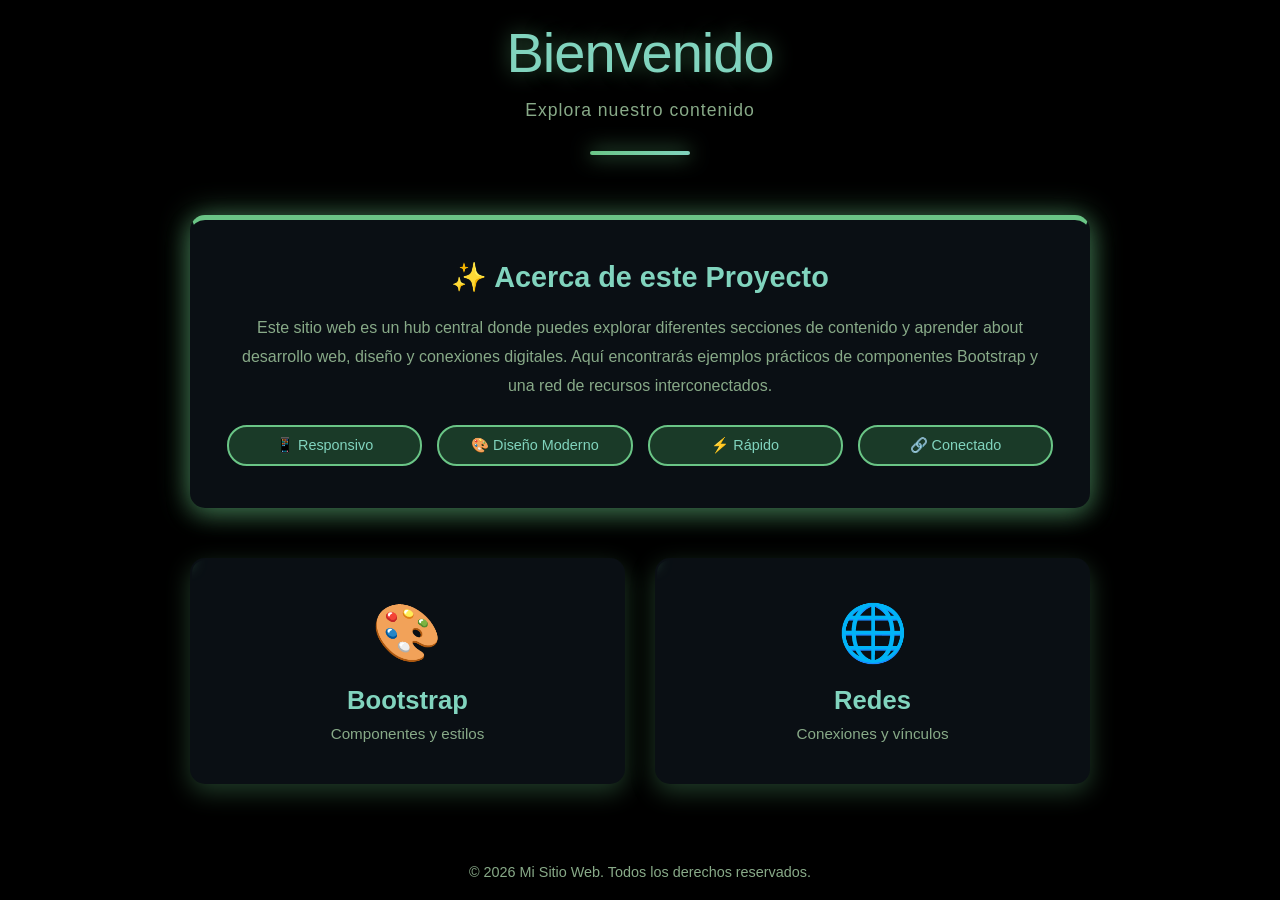
==== index.html @ 2244e8a0 "Añadiendo bootstrap" ====
<!DOCTYPE html>
<html lang="es">
<head>
    <meta charset="UTF-8">
    <meta name="viewport" content="width=device-width, initial-scale=1.0">
    <title>Mi Sitio Web</title>
    <link rel="stylesheet" href="styles.css">
</head>
<body>
    <div class="container">
        <header>
            <h1>Bienvenido</h1>
            <p class="subtitle">Explora nuestro contenido</p>
            <div class="divider"></div>
        </header>

        <div class="about-section">
            <h2>✨ Acerca de este Proyecto</h2>
            <p>
                Este sitio web es un hub central donde puedes explorar diferentes secciones de contenido y aprender about desarrollo web, diseño y conexiones digitales. Aquí encontrarás ejemplos prácticos de componentes Bootstrap y una red de recursos interconectados.
            </p>
            <div class="features-list">
                <div class="feature-tag">📱 Responsivo</div>
                <div class="feature-tag">🎨 Diseño Moderno</div>
                <div class="feature-tag">⚡ Rápido</div>
                <div class="feature-tag">🔗 Conectado</div>
            </div>
        </div>

        <div class="sections">
            <a href="./Bootstrap/" class="card">
                <div class="card-content">
                    <div class="card-icon">🎨</div>
                    <h2>Bootstrap</h2>
                    <p>Componentes y estilos</p>
                </div>
            </a>

            <a href="./Redes/" class="card">
                <div class="card-content">
                    <div class="card-icon">🌐</div>
                    <h2>Redes</h2>
                    <p>Conexiones y vínculos</p>
                </div>
            </a>
        </div>

        <footer>
            <p>© 2026 Mi Sitio Web. Todos los derechos reservados.</p>
        </footer>
    </div>
</body>
</html>
---- styles.css ----
/* Paleta de colores verde oscuro elegante (Dark Mode Ultra Negro) */
:root {
    --color-primary: #6AC586;      /* Verde fresco vibrante */
    --color-dark: #0f2818;         /* Verde bosque ultra oscuro */
    --color-light: #1a3a28;        /* Verde oscuro medio */
    --color-lighter: #000000;      /* Fondo negro puro */
    --color-text: #ffffff;         /* Texto blanco */
    --color-text-light: #88aa88;   /* Texto más tenue */
    --color-accent: #81d4be;       /* Verde accento brillante */
    --color-white: #0a0f14;        /* Fondo de tarjetas casi negro */
    --color-shadow: rgba(106, 197, 134, 0.3);
    --color-glow: rgba(106, 197, 134, 0.5);
}

* {
    margin: 0;
    padding: 0;
    box-sizing: border-box;
}

body {
    font-family: 'Segoe UI', Tahoma, Geneva, Verdana, sans-serif;
    background: #000000;
    min-height: 100vh;
    display: flex;
    align-items: center;
    justify-content: center;
    padding: 20px;
    color: var(--color-text);
}

.container {
    text-align: center;
    max-width: 900px;
    width: 100%;
}

header {
    margin-bottom: 60px;
    animation: fadeInDown 0.8s ease-out;
}

h1 {
    font-size: 3.5rem;
    color: var(--color-accent);
    font-weight: 300;
    letter-spacing: -1px;
    margin-bottom: 15px;
    text-shadow: 0 0 20px var(--color-glow);
    transition: text-shadow 0.3s ease;
}

h1:hover {
    text-shadow: 0 0 40px var(--color-glow);
}

.subtitle {
    font-size: 1.1rem;
    color: var(--color-text-light);
    font-weight: 300;
    letter-spacing: 1px;
}

.divider {
    width: 100px;
    height: 4px;
    background: linear-gradient(90deg, var(--color-primary), var(--color-accent));
    margin: 30px auto;
    border-radius: 2px;
    box-shadow: 0 0 20px var(--color-primary);
    animation: dividerGlow 2s ease-in-out infinite;
}

@keyframes dividerGlow {
    0%, 100% { box-shadow: 0 0 20px var(--color-primary); }
    50% { box-shadow: 0 0 40px var(--color-primary); }
}

/* Sección de explicación */
.about-section {
    background: var(--color-white);
    padding: 40px 35px;
    border-radius: 15px;
    box-shadow: 0 8px 25px var(--color-shadow), 0 0 30px var(--color-glow);
    margin-bottom: 50px;
    animation: fadeInUp 0.8s ease-out 0.1s both;
    border-top: 5px solid var(--color-primary);
    transition: all 0.3s ease;
    border: 2px solid transparent;
    border-top: 5px solid var(--color-primary);
}

.about-section:hover {
    box-shadow: 0 8px 35px var(--color-shadow), 0 0 50px var(--color-glow);
    border-color: var(--color-primary);
}

.about-section h2 {
    font-size: 1.8rem;
    color: var(--color-accent);
    margin-bottom: 20px;
    font-weight: 600;
}

.about-section p {
    font-size: 1rem;
    color: var(--color-text-light);
    line-height: 1.8;
    font-weight: 300;
}

.features-list {
    display: grid;
    grid-template-columns: repeat(auto-fit, minmax(150px, 1fr));
    gap: 15px;
    margin-top: 25px;
}

.feature-tag {
    background: var(--color-light);
    color: var(--color-accent);
    padding: 10px 20px;
    border-radius: 20px;
    font-size: 0.9rem;
    font-weight: 500;
    border: 2px solid var(--color-primary);
    transition: all 0.3s ease;
    cursor: pointer;
}

.feature-tag:hover {
    background: var(--color-primary);
    color: var(--color-white);
    box-shadow: 0 0 20px var(--color-primary);
    transform: translateY(-3px);
}

/* Secciones de tarjetas */
.sections {
    display: grid;
    grid-template-columns: repeat(auto-fit, minmax(250px, 1fr));
    gap: 30px;
    margin-top: 20px;
}

.card {
    background: var(--color-white);
    padding: 40px 30px;
    border-radius: 15px;
    box-shadow: 0 8px 25px var(--color-shadow);
    cursor: pointer;
    transition: all 0.4s cubic-bezier(0.23, 1, 0.320, 1);
    text-decoration: none;
    display: flex;
    flex-direction: column;
    align-items: center;
    justify-content: center;
    animation: fadeInUp 0.8s ease-out;
    animation-fill-mode: forwards;
    opacity: 0;
    position: relative;
    border: 2px solid transparent;
    overflow: hidden;
}

.card:nth-child(1) {
    animation-delay: 0.2s;
}

.card:nth-child(2) {
    animation-delay: 0.4s;
}

.card:hover {
    transform: translateY(-12px);
    box-shadow: 0 20px 50px var(--color-shadow), 0 0 30px var(--color-glow);
    border-color: var(--color-primary);
}

.card-icon {
    font-size: 3.5rem;
    margin-bottom: 20px;
    transition: transform 0.4s ease;
}

.card:hover .card-icon {
    transform: scale(1.15) rotate(5deg);
}

.card h2 {
    font-size: 1.6rem;
    color: var(--color-accent);
    font-weight: 600;
    margin-bottom: 10px;
}

.card p {
    font-size: 0.95rem;
    color: var(--color-text-light);
    font-weight: 300;
}

.card::before {
    content: '';
    position: absolute;
    top: 0;
    left: -100%;
    width: 100%;
    height: 4px;
    background: linear-gradient(90deg, var(--color-primary), var(--color-accent));
    transition: left 0.4s ease-out;
    border-radius: 2px;
    box-shadow: 0 0 15px var(--color-primary);
}

.card:hover::before {
    left: 0;
}

.card::after {
    content: '';
    position: absolute;
    top: 0;
    left: 0;
    right: 0;
    bottom: 0;
    background: radial-gradient(circle at center, var(--color-glow), transparent);
    opacity: 0;
    transition: opacity 0.4s ease;
    pointer-events: none;
}

.card:hover::after {
    opacity: 1;
}

.card-content {
    position: relative;
    z-index: 1;
}

footer {
    margin-top: 80px;
    color: var(--color-text-light);
    font-size: 0.9rem;
    font-weight: 300;
    animation: fadeIn 1.2s ease-out 0.6s both;
}

/* Animaciones */
@keyframes fadeInDown {
    from {
        opacity: 0;
        transform: translateY(-30px);
    }
    to {
        opacity: 1;
        transform: translateY(0);
    }
}

@keyframes fadeInUp {
    from {
        opacity: 0;
        transform: translateY(30px);
    }
    to {
        opacity: 1;
        transform: translateY(0);
    }
}

@keyframes fadeIn {
    from {
        opacity: 0;
    }
    to {
        opacity: 1;
    }
}

/* Responsive */
@media (max-width: 768px) {
    h1 {
        font-size: 2.5rem;
    }

    .sections {
        grid-template-columns: 1fr;
    }

    .card {
        padding: 30px 20px;
    }

    .about-section {
        padding: 30px 20px;
    }
}

@media (max-width: 600px) {
    h1 {
        font-size: 2rem;
    }

    header {
        margin-bottom: 40px;
    }

    .subtitle {
        font-size: 0.95rem;
    }

    .card h2 {
        font-size: 1.3rem;
    }

    .about-section h2 {
        font-size: 1.4rem;
    }

    .about-section p {
        font-size: 0.9rem;
    }
}
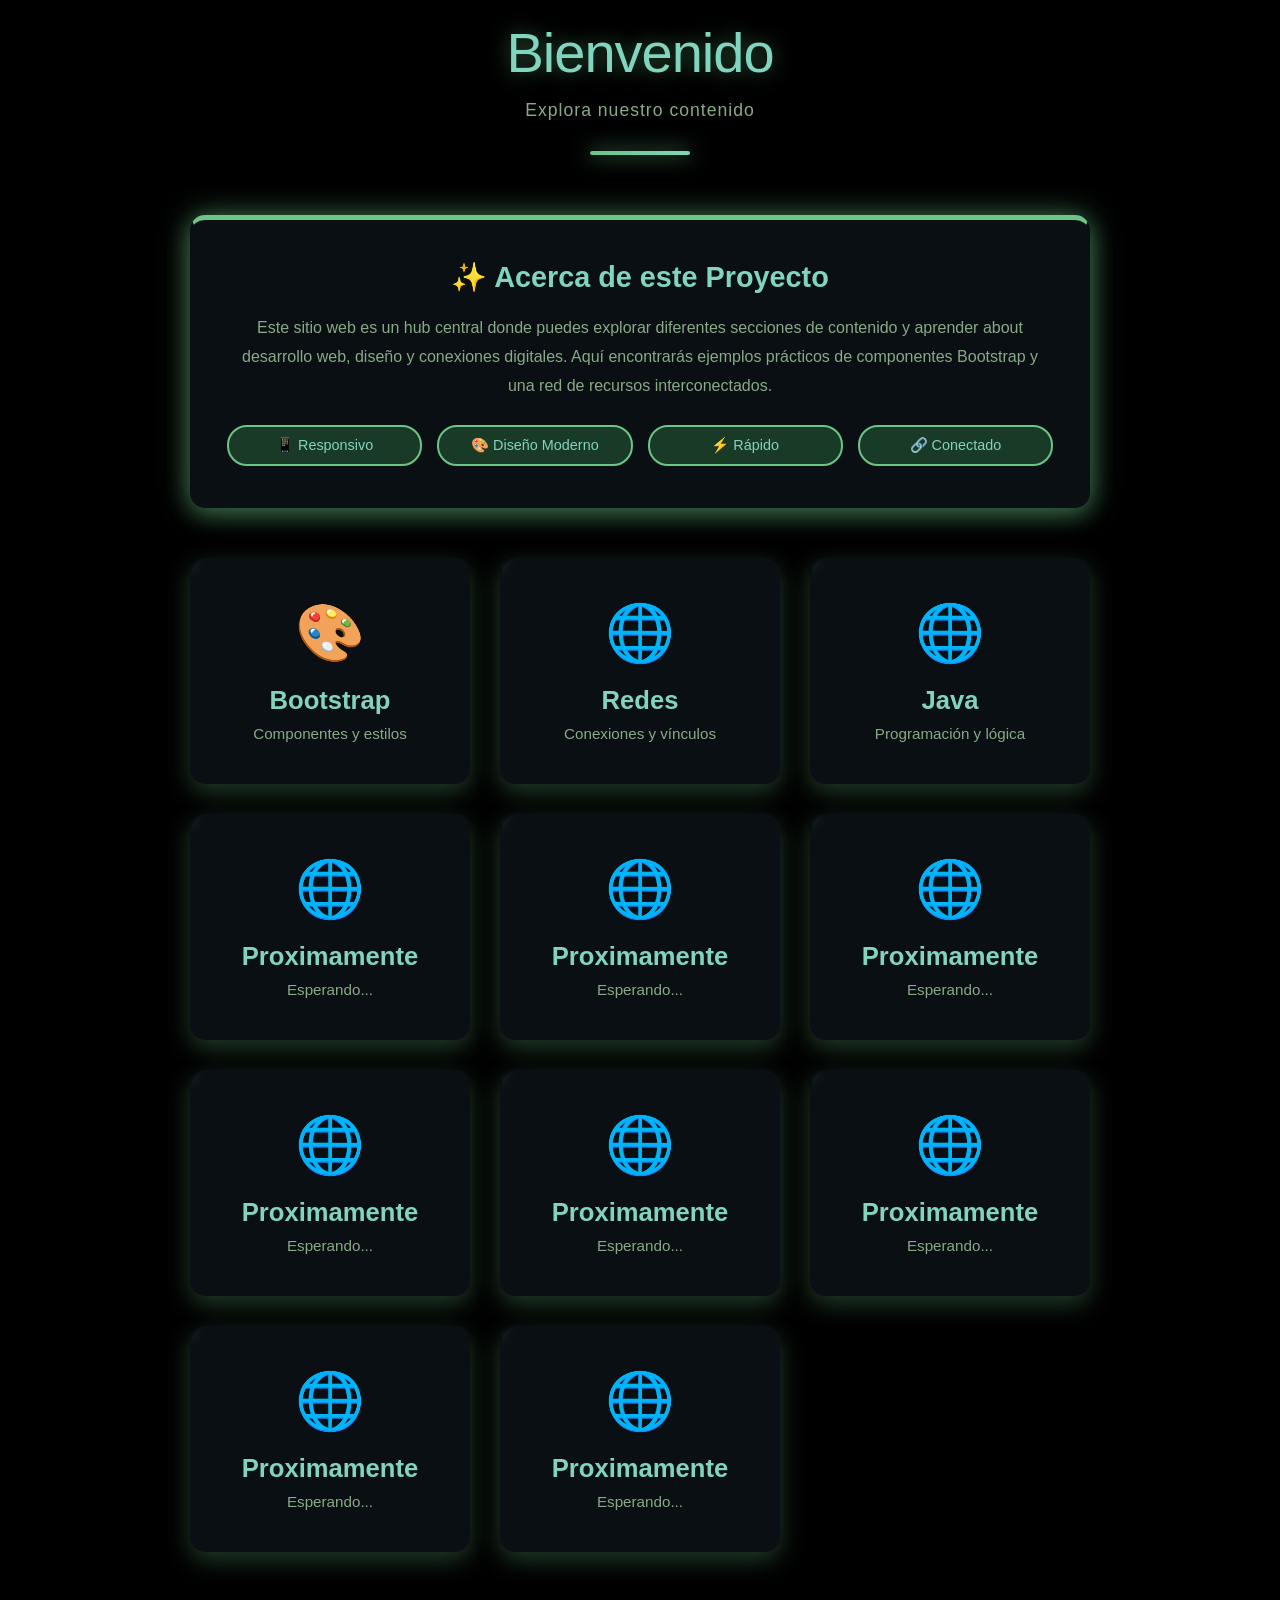
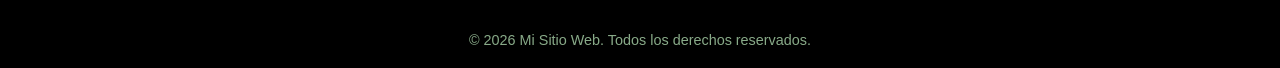
==== commit 1671c546: "Añadida sección de java" ====
--- a/index.html
+++ b/index.html
@@ -28,7 +28,7 @@
         </div>
 
         <div class="sections">
-            <a href="./Bootstrap/" class="card">
+            <a href="./Boostrap/" class="card">
                 <div class="card-content">
                     <div class="card-icon">🎨</div>
                     <h2>Bootstrap</h2>
@@ -43,6 +43,69 @@
                     <p>Conexiones y vínculos</p>
                 </div>
             </a>
+            <a href="./Java/" class="card">
+                <div class="card-content">
+                    <div class="card-icon">🌐</div>
+                    <h2>Java</h2>
+                    <p>Programación y lógica</p>
+                </div>
+            </a>
+            <a href="" class="card">
+                <div class="card-content">
+                    <div class="card-icon">🌐</div>
+                    <h2>Proximamente</h2>
+                    <p>Esperando...</p>
+                </div>
+            </a>
+            <a href="" class="card">
+                <div class="card-content">
+                    <div class="card-icon">🌐</div>
+                    <h2>Proximamente</h2>
+                    <p>Esperando...</p>
+                </div>
+            </a>
+            <a href="" class="card">
+                <div class="card-content">
+                    <div class="card-icon">🌐</div>
+                    <h2>Proximamente</h2>
+                    <p>Esperando...</p>
+                </div>
+            </a>
+            <a href="" class="card">
+                <div class="card-content">
+                    <div class="card-icon">🌐</div>
+                    <h2>Proximamente</h2>
+                    <p>Esperando...</p>
+                </div>
+            </a>
+            <a href="" class="card">
+                <div class="card-content">
+                    <div class="card-icon">🌐</div>
+                    <h2>Proximamente</h2>
+                    <p>Esperando...</p>
+                </div>
+            </a>
+            <a href="" class="card">
+                <div class="card-content">
+                    <div class="card-icon">🌐</div>
+                    <h2>Proximamente</h2>
+                    <p>Esperando...</p>
+                </div>
+            </a>
+            <a href="" class="card">
+                <div class="card-content">
+                    <div class="card-icon">🌐</div>
+                    <h2>Proximamente</h2>
+                    <p>Esperando...</p>
+                </div>
+            </a>
+            <a href="" class="card">
+                <div class="card-content">
+                    <div class="card-icon">🌐</div>
+                    <h2>Proximamente</h2>
+                    <p>Esperando...</p>
+                </div>
+            </a>
         </div>
 
         <footer>
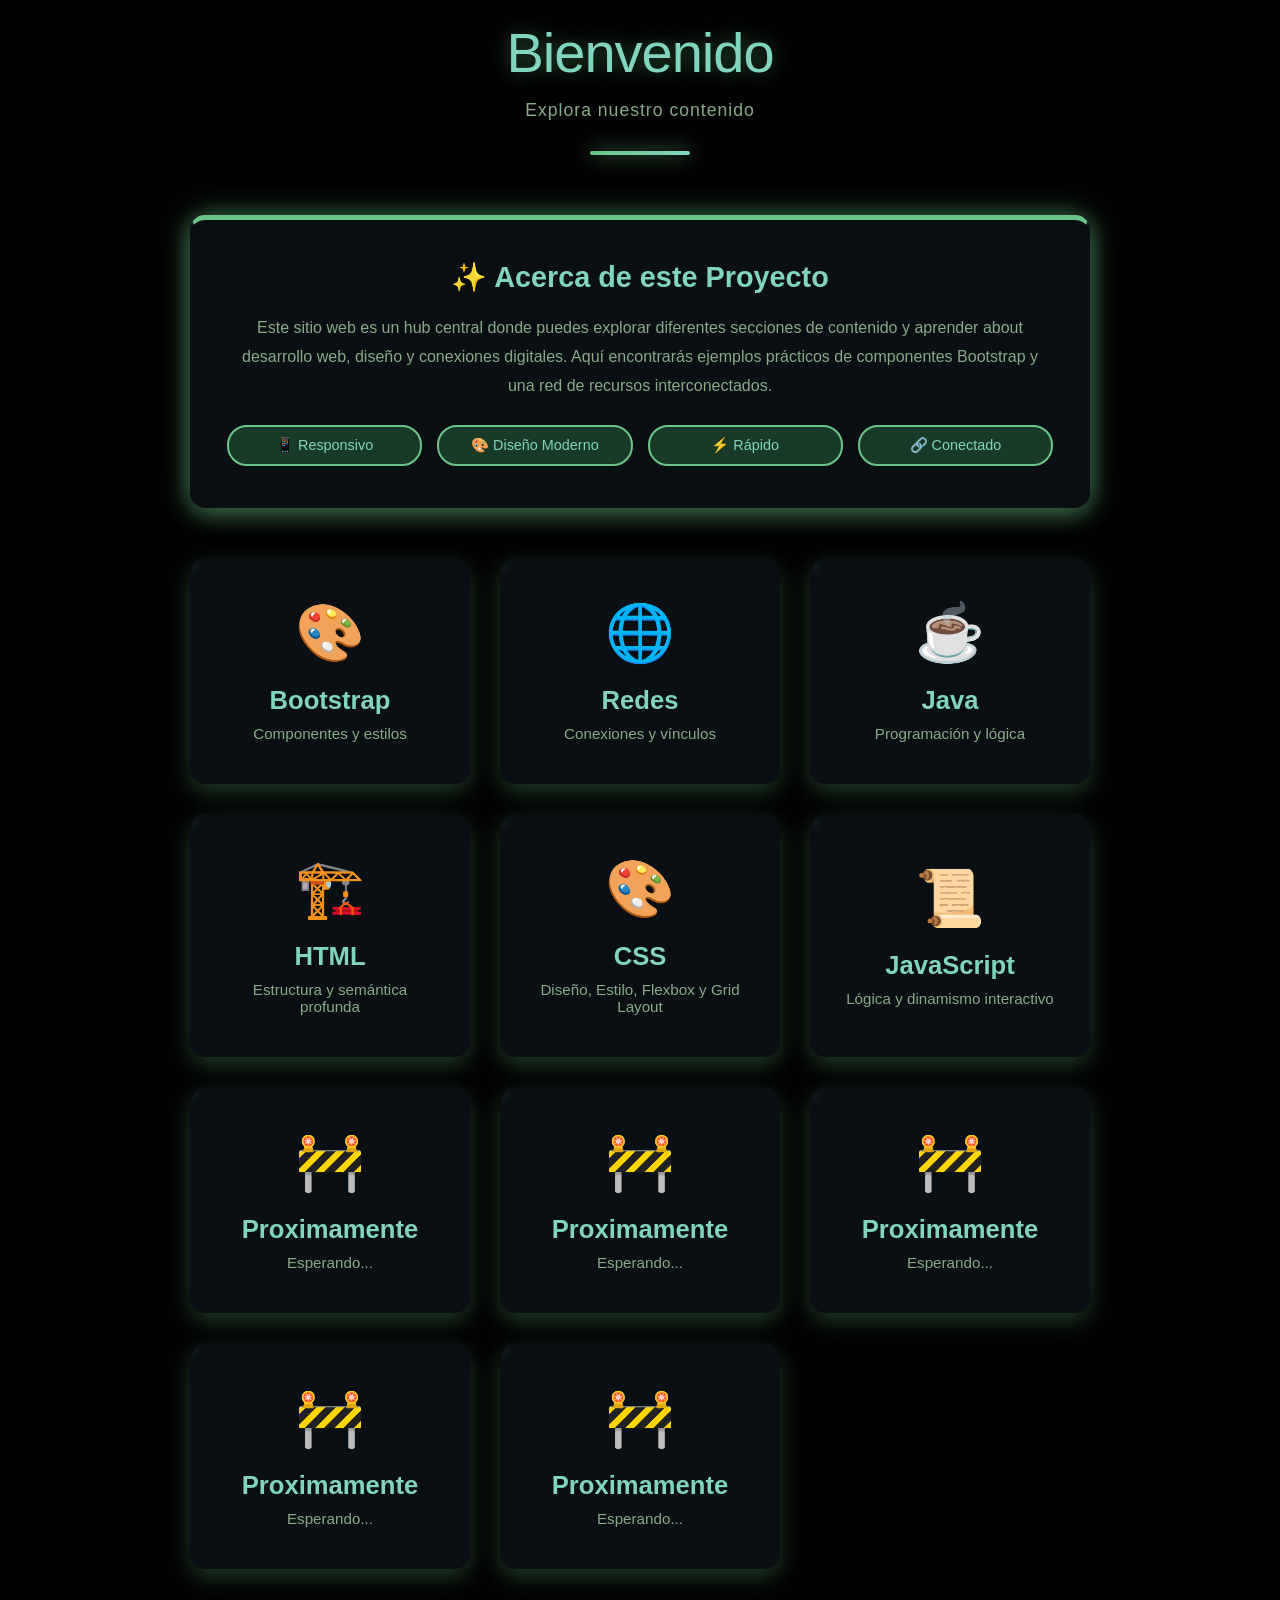
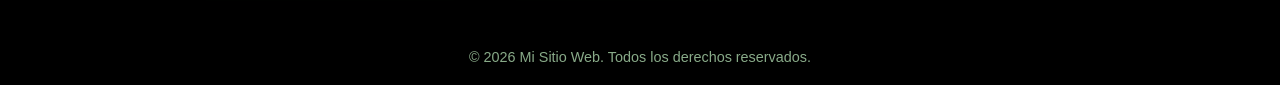
==== commit d7941d8a: "Se añaden diferentes secciones" ====
--- a/index.html
+++ b/index.html
@@ -1,116 +1,122 @@
-<!DOCTYPE html>
+<!doctype html>
 <html lang="es">
-<head>
-    <meta charset="UTF-8">
-    <meta name="viewport" content="width=device-width, initial-scale=1.0">
+  <head>
+    <meta charset="UTF-8" />
+    <meta name="viewport" content="width=device-width, initial-scale=1.0" />
     <title>Mi Sitio Web</title>
-    <link rel="stylesheet" href="styles.css">
-</head>
-<body>
+    <link rel="stylesheet" href="styles.css" />
+  </head>
+  <body>
     <div class="container">
-        <header>
-            <h1>Bienvenido</h1>
-            <p class="subtitle">Explora nuestro contenido</p>
-            <div class="divider"></div>
-        </header>
+      <header>
+        <h1>Bienvenido</h1>
+        <p class="subtitle">Explora nuestro contenido</p>
+        <div class="divider"></div>
+      </header>
 
-        <div class="about-section">
-            <h2>✨ Acerca de este Proyecto</h2>
-            <p>
-                Este sitio web es un hub central donde puedes explorar diferentes secciones de contenido y aprender about desarrollo web, diseño y conexiones digitales. Aquí encontrarás ejemplos prácticos de componentes Bootstrap y una red de recursos interconectados.
-            </p>
-            <div class="features-list">
-                <div class="feature-tag">📱 Responsivo</div>
-                <div class="feature-tag">🎨 Diseño Moderno</div>
-                <div class="feature-tag">⚡ Rápido</div>
-                <div class="feature-tag">🔗 Conectado</div>
-            </div>
+      <div class="about-section">
+        <h2>✨ Acerca de este Proyecto</h2>
+        <p>
+          Este sitio web es un hub central donde puedes explorar diferentes
+          secciones de contenido y aprender about desarrollo web, diseño y
+          conexiones digitales. Aquí encontrarás ejemplos prácticos de
+          componentes Bootstrap y una red de recursos interconectados.
+        </p>
+        <div class="features-list">
+          <div class="feature-tag">📱 Responsivo</div>
+          <div class="feature-tag">🎨 Diseño Moderno</div>
+          <div class="feature-tag">⚡ Rápido</div>
+          <div class="feature-tag">🔗 Conectado</div>
         </div>
+      </div>
 
-        <div class="sections">
-            <a href="./Boostrap/" class="card">
-                <div class="card-content">
-                    <div class="card-icon">🎨</div>
-                    <h2>Bootstrap</h2>
-                    <p>Componentes y estilos</p>
-                </div>
-            </a>
+      <div class="sections">
+        <a href="./Boostrap/" class="card">
+          <div class="card-content">
+            <div class="card-icon">🎨</div>
+            <h2>Bootstrap</h2>
+            <p>Componentes y estilos</p>
+          </div>
+        </a>
 
-            <a href="./Redes/" class="card">
-                <div class="card-content">
-                    <div class="card-icon">🌐</div>
-                    <h2>Redes</h2>
-                    <p>Conexiones y vínculos</p>
-                </div>
-            </a>
-            <a href="./Java/" class="card">
-                <div class="card-content">
-                    <div class="card-icon">🌐</div>
-                    <h2>Java</h2>
-                    <p>Programación y lógica</p>
-                </div>
-            </a>
-            <a href="" class="card">
-                <div class="card-content">
-                    <div class="card-icon">🌐</div>
-                    <h2>Proximamente</h2>
-                    <p>Esperando...</p>
-                </div>
-            </a>
-            <a href="" class="card">
-                <div class="card-content">
-                    <div class="card-icon">🌐</div>
-                    <h2>Proximamente</h2>
-                    <p>Esperando...</p>
-                </div>
-            </a>
-            <a href="" class="card">
-                <div class="card-content">
-                    <div class="card-icon">🌐</div>
-                    <h2>Proximamente</h2>
-                    <p>Esperando...</p>
-                </div>
-            </a>
-            <a href="" class="card">
-                <div class="card-content">
-                    <div class="card-icon">🌐</div>
-                    <h2>Proximamente</h2>
-                    <p>Esperando...</p>
-                </div>
-            </a>
-            <a href="" class="card">
-                <div class="card-content">
-                    <div class="card-icon">🌐</div>
-                    <h2>Proximamente</h2>
-                    <p>Esperando...</p>
-                </div>
-            </a>
-            <a href="" class="card">
-                <div class="card-content">
-                    <div class="card-icon">🌐</div>
-                    <h2>Proximamente</h2>
-                    <p>Esperando...</p>
-                </div>
-            </a>
-            <a href="" class="card">
-                <div class="card-content">
-                    <div class="card-icon">🌐</div>
-                    <h2>Proximamente</h2>
-                    <p>Esperando...</p>
-                </div>
-            </a>
-            <a href="" class="card">
-                <div class="card-content">
-                    <div class="card-icon">🌐</div>
-                    <h2>Proximamente</h2>
-                    <p>Esperando...</p>
-                </div>
-            </a>
-        </div>
+        <a href="./Redes/" class="card">
+          <div class="card-content">
+            <div class="card-icon">🌐</div>
+            <h2>Redes</h2>
+            <p>Conexiones y vínculos</p>
+          </div>
+        </a>
+        <a href="./Java/" class="card">
+          <div class="card-content">
+            <div class="card-icon">☕</div>
+            <h2>Java</h2>
+            <p>Programación y lógica</p>
+          </div>
+        </a>
+        <a href="./HTML/" class="card">
+          <div class="card-content">
+            <div class="card-icon">🏗️</div>
+            <h2>HTML</h2>
+            <p>Estructura y semántica profunda</p>
+          </div>
+        </a>
 
-        <footer>
-            <p>© 2026 Mi Sitio Web. Todos los derechos reservados.</p>
-        </footer>
+        <a href="./CSS/" class="card">
+          <div class="card-content">
+            <div class="card-icon">🎨</div>
+            <h2>CSS</h2>
+            <p>Diseño, Estilo, Flexbox y Grid Layout</p>
+          </div>
+        </a>
+
+        <a href="./JS/" class="card">
+          <div class="card-content">
+            <div class="card-icon">📜</div>
+            <h2>JavaScript</h2>
+            <p>Lógica y dinamismo interactivo</p>
+          </div>
+        </a>
+
+        <a href="" class="card">
+          <div class="card-content">
+            <div class="card-icon">🚧</div>
+            <h2>Proximamente</h2>
+            <p>Esperando...</p>
+          </div>
+        </a>
+        <a href="" class="card">
+          <div class="card-content">
+            <div class="card-icon">🚧</div>
+            <h2>Proximamente</h2>
+            <p>Esperando...</p>
+          </div>
+        </a>
+        <a href="" class="card">
+          <div class="card-content">
+            <div class="card-icon">🚧</div>
+            <h2>Proximamente</h2>
+            <p>Esperando...</p>
+          </div>
+        </a>
+        <a href="" class="card">
+          <div class="card-content">
+            <div class="card-icon">🚧</div>
+            <h2>Proximamente</h2>
+            <p>Esperando...</p>
+          </div>
+        </a>
+        <a href="" class="card">
+          <div class="card-content">
+            <div class="card-icon">🚧</div>
+            <h2>Proximamente</h2>
+            <p>Esperando...</p>
+          </div>
+        </a>
+      </div>
+
+      <footer>
+        <p>© 2026 Mi Sitio Web. Todos los derechos reservados.</p>
+      </footer>
     </div>
-</body>
+  </body>
 </html>
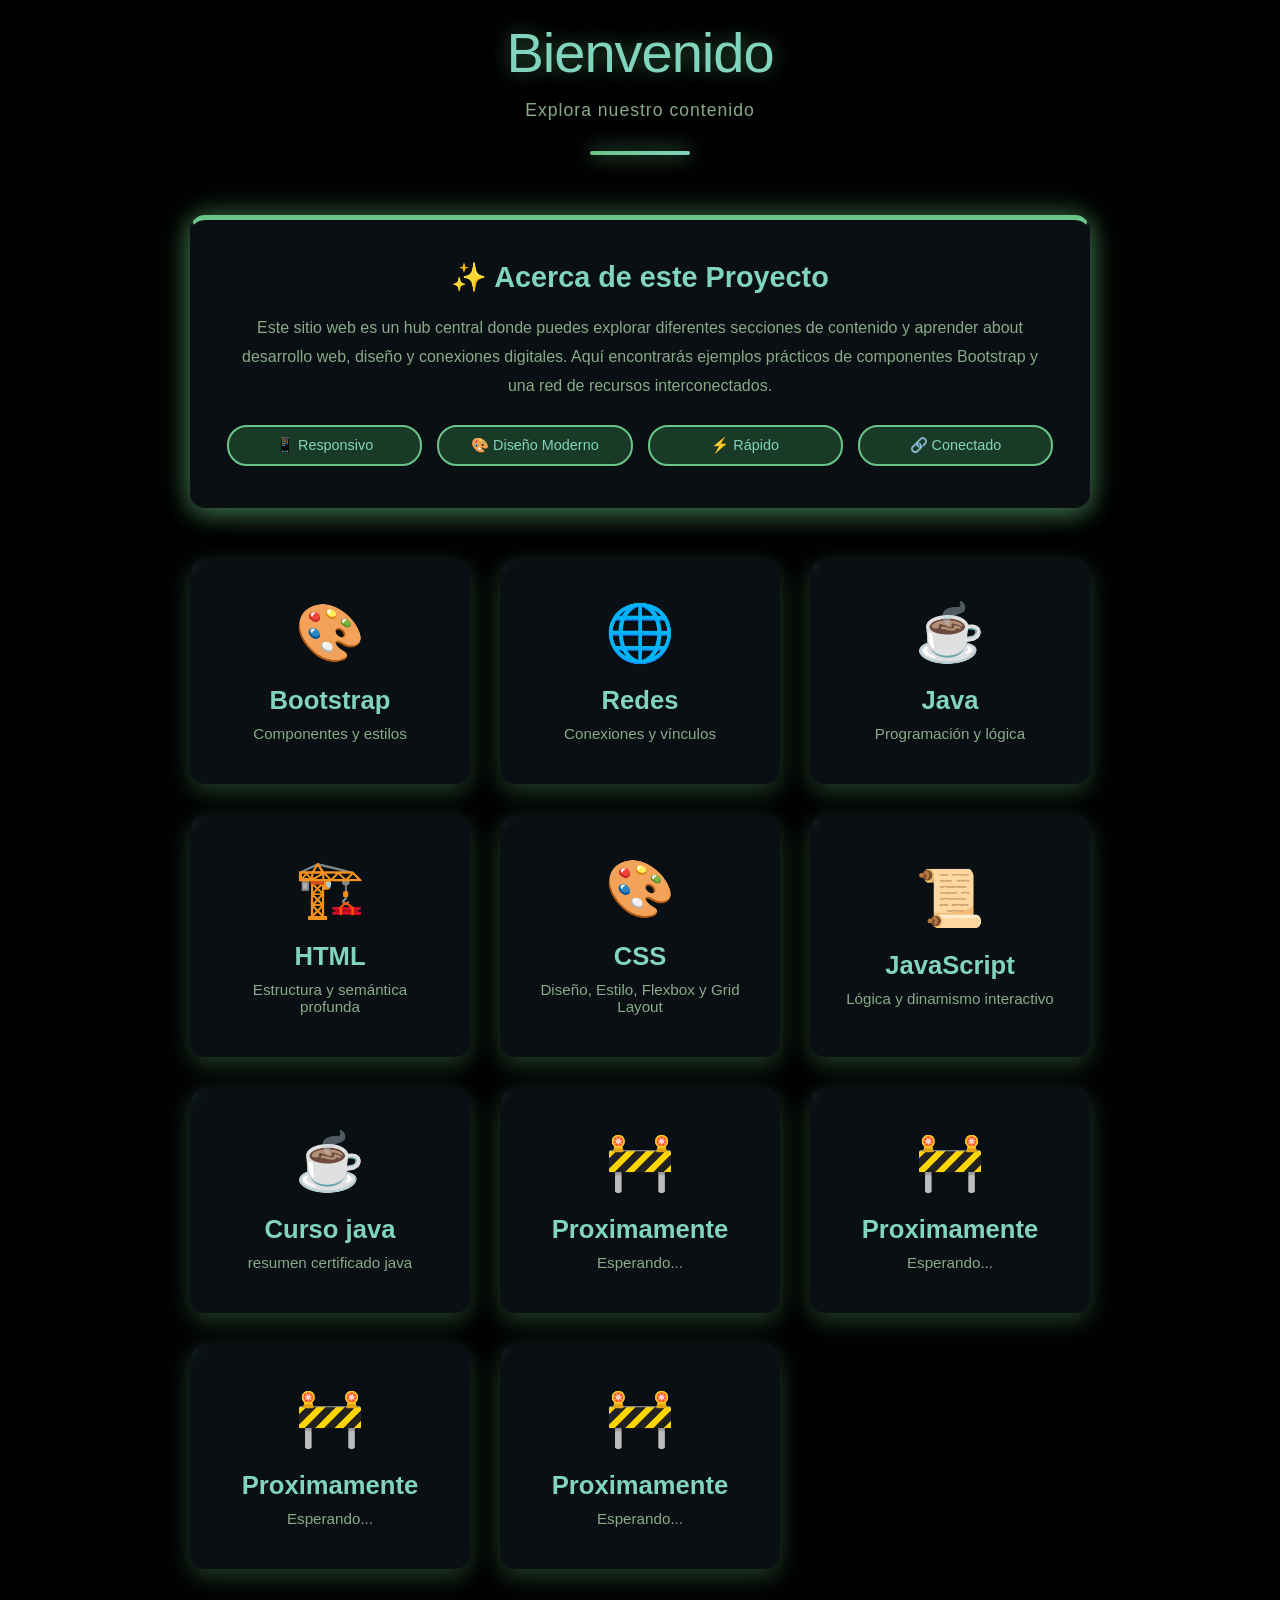
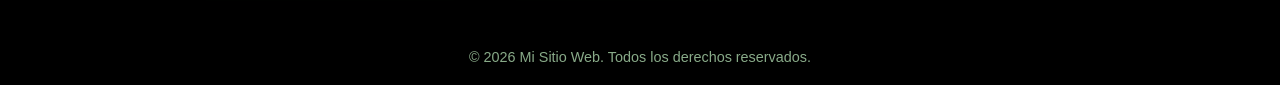
==== commit 09342aae: "Se añade un resumen de certifica java" ====
--- a/index.html
+++ b/index.html
@@ -77,11 +77,11 @@
           </div>
         </a>
 
-        <a href="" class="card">
+        <a href="./Java_curso/" class="card">
           <div class="card-content">
-            <div class="card-icon">🚧</div>
-            <h2>Proximamente</h2>
-            <p>Esperando...</p>
+            <div class="card-icon">☕</div>
+            <h2>Curso java </h2>
+            <p>resumen certificado java</p>
           </div>
         </a>
         <a href="" class="card">
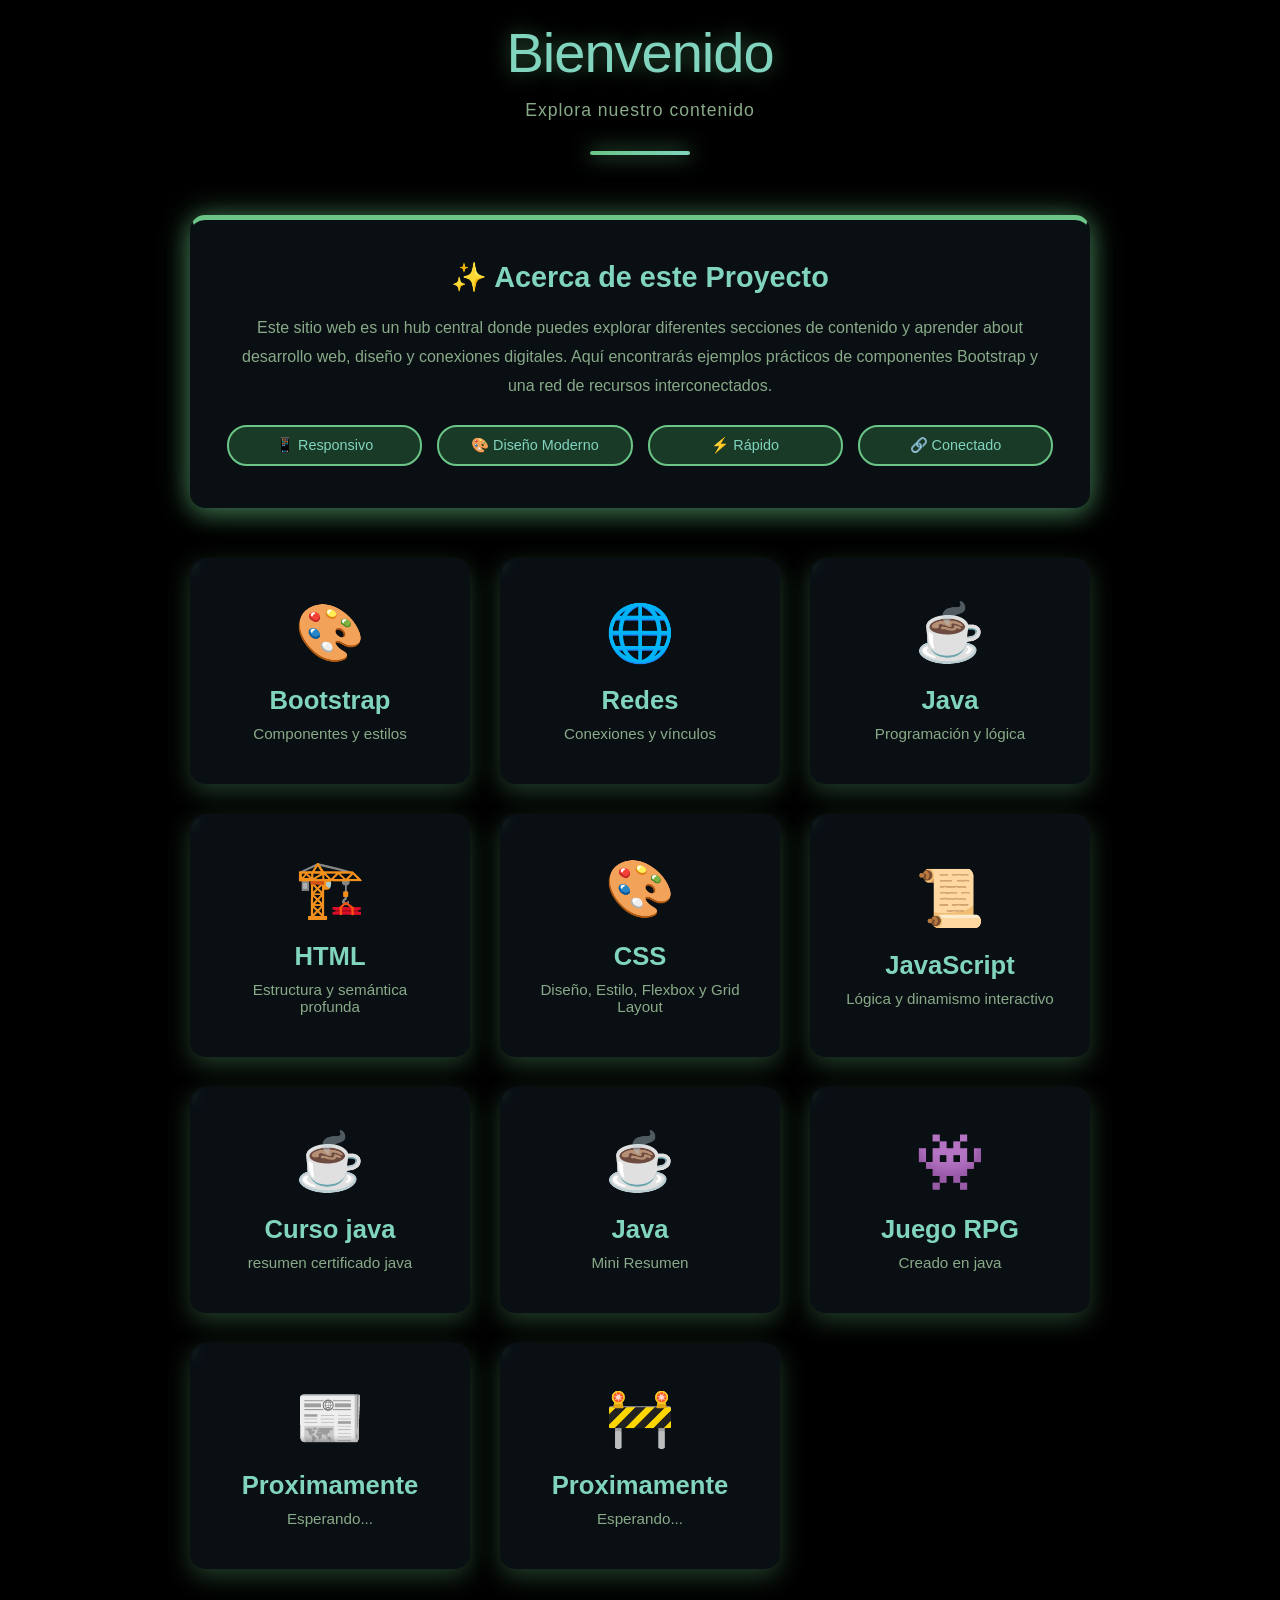
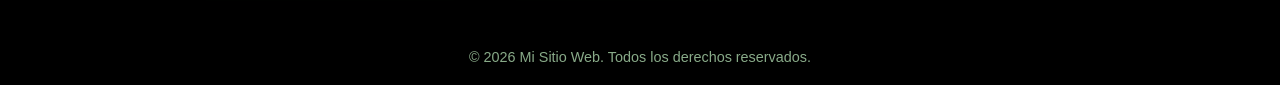
==== commit 23084559: "se ingresa nueva informacion al igual que se actualiza codigo" ====
--- a/index.html
+++ b/index.html
@@ -84,23 +84,23 @@
             <p>resumen certificado java</p>
           </div>
         </a>
-        <a href="" class="card">
+        <a href="./java_resu/" class="card">
           <div class="card-content">
-            <div class="card-icon">🚧</div>
-            <h2>Proximamente</h2>
-            <p>Esperando...</p>
+            <div class="card-icon">☕</div>
+            <h2>Java</h2>
+            <p>Mini Resumen</p>
           </div>
         </a>
-        <a href="" class="card">
+        <a href="./rpg/" class="card">
           <div class="card-content">
-            <div class="card-icon">🚧</div>
-            <h2>Proximamente</h2>
-            <p>Esperando...</p>
+            <div class="card-icon">👾</div>
+            <h2>Juego RPG</h2>
+            <p>Creado en java</p>
           </div>
         </a>
-        <a href="" class="card">
+        <a href="./notion_exam/" class="card">
           <div class="card-content">
-            <div class="card-icon">🚧</div>
+            <div class="card-icon">📰</div>
             <h2>Proximamente</h2>
             <p>Esperando...</p>
           </div>
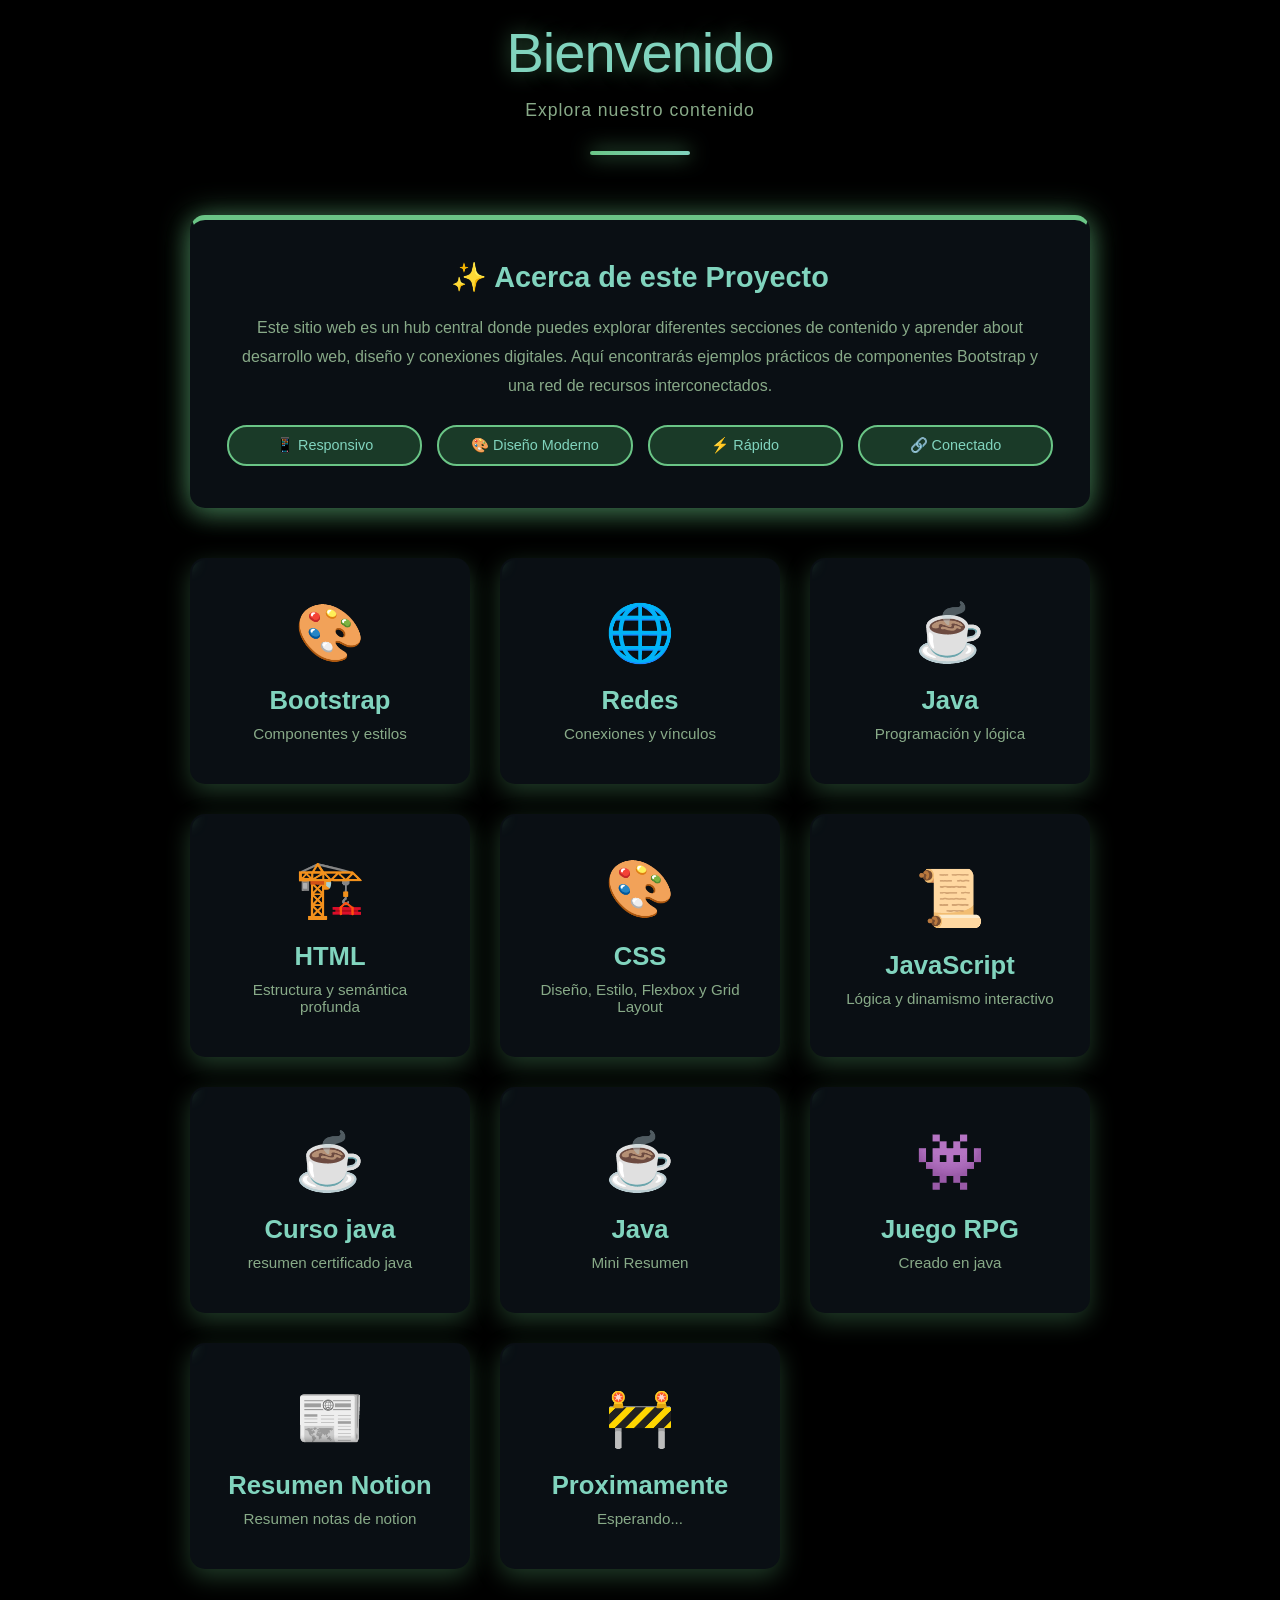
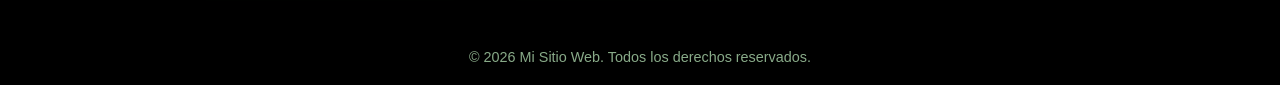
==== commit 4089ef43: "nueva actualizacion de codigo" ====
--- a/index.html
+++ b/index.html
@@ -101,8 +101,8 @@
         <a href="./notion_exam/" class="card">
           <div class="card-content">
             <div class="card-icon">📰</div>
-            <h2>Proximamente</h2>
-            <p>Esperando...</p>
+            <h2>Resumen Notion</h2>
+            <p>Resumen notas de notion</p>
           </div>
         </a>
         <a href="" class="card">
